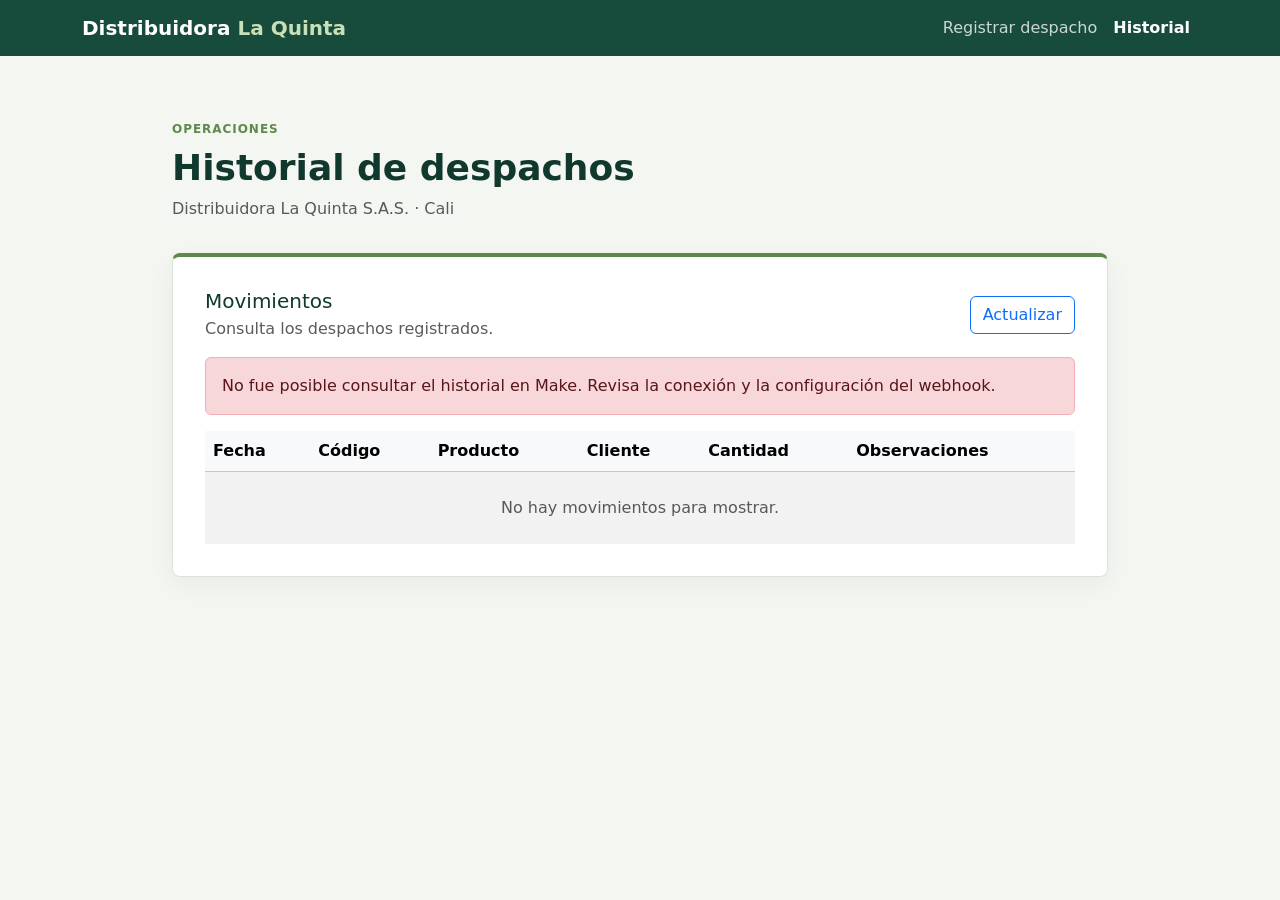
==== historial.html @ 194fc975 "Initial commit" ====
<!doctype html>
<html lang="es">
	<head>
		<meta charset="utf-8">
		<meta name="viewport" content="width=device-width, initial-scale=1">
		<meta name="theme-color" content="#174c3c">
		<title>Historial | Distribuidora La Quinta</title>
		<link href="https://cdn.jsdelivr.net/npm/bootstrap@5.3.3/dist/css/bootstrap.min.css" rel="stylesheet">
		<link href="css/styles.css" rel="stylesheet">
	</head>
	<body>
		<nav class="navbar navbar-expand-md navbar-dark site-navbar">
			<div class="container">
				<a class="navbar-brand" href="index.html">Distribuidora <span>La Quinta</span></a>
				<button class="navbar-toggler" type="button" data-bs-toggle="collapse" data-bs-target="#mainNavigation" aria-controls="mainNavigation" aria-expanded="false" aria-label="Abrir navegación">
					<span class="navbar-toggler-icon"></span>
				</button>
				<div class="collapse navbar-collapse" id="mainNavigation">
					<ul class="navbar-nav ms-auto">
						<li class="nav-item">
							<a class="nav-link" href="index.html">Registrar despacho</a>
						</li>
						<li class="nav-item">
							<a class="nav-link active" href="historial.html" aria-current="page">Historial</a>
						</li>
					</ul>
				</div>
			</div>
		</nav>

		<main class="container page-content">
			<header class="page-heading">
				<p class="eyebrow">Operaciones</p>
				<h1>Historial de despachos</h1>
				<p class="text-body-secondary mb-0">Distribuidora La Quinta S.A.S. <span aria-hidden="true">·</span> Cali</p>
			</header>

			<section class="content-panel" aria-labelledby="history-section-title">
				<div class="d-flex flex-wrap justify-content-between align-items-center gap-3 mb-3">
					<div>
						<h2 id="history-section-title" class="h5 mb-1">Movimientos</h2>
						<p class="text-body-secondary mb-0">Consulta los despachos registrados.</p>
					</div>
					<button class="btn btn-outline-primary" id="refreshHistory" type="button">Actualizar</button>
				</div>

				<div id="historyStatus" class="alert d-none mb-3" role="status" aria-live="polite"></div>

				<div class="table-responsive">
					<table class="table table-striped table-hover align-middle mb-0">
						<caption class="visually-hidden">Historial de movimientos de despacho</caption>
						<thead class="table-light">
							<tr>
								<th scope="col">Fecha</th>
								<th scope="col">Código</th>
								<th scope="col">Producto</th>
								<th scope="col">Cliente</th>
								<th scope="col">Cantidad</th>
								<th scope="col">Observaciones</th>
							</tr>
						</thead>
						<tbody id="historyRows"></tbody>
					</table>
				</div>
			</section>
		</main>

		<script src="https://cdn.jsdelivr.net/npm/bootstrap@5.3.3/dist/js/bootstrap.bundle.min.js"></script>
		<script src="js/config.js"></script>
		<script src="js/historial.js"></script>
	</body>
</html>
---- css/styles.css ----
:root {
	color-scheme: light;
	--quinta-green: #174c3c;
	--quinta-green-dark: #10382d;
	--quinta-leaf: #5d8a4b;
	--quinta-ink: #23352e;
	--quinta-paper: #f4f6f1;
}

body {
	min-height: 100vh;
	background: var(--quinta-paper);
	color: var(--quinta-ink);
}

.site-navbar {
	background: var(--quinta-green);
}

.navbar-brand {
	font-weight: 700;
}

.navbar-brand span {
	color: #c9dfb5;
}

.site-navbar .nav-link {
	color: rgb(255 255 255 / 78%);
}

.site-navbar .nav-link:hover,
.site-navbar .nav-link:focus,
.site-navbar .nav-link.active {
	color: #fff;
}

.site-navbar .nav-link.active {
	font-weight: 600;
}

.page-content {
	max-width: 960px;
	padding-top: clamp(2rem, 6vw, 4rem);
	padding-bottom: 3rem;
}

.page-heading {
	margin-bottom: 2rem;
}

.page-heading h1 {
	margin-bottom: 0.5rem;
	color: var(--quinta-green-dark);
	font-size: clamp(1.75rem, 4vw, 2.25rem);
	font-weight: 700;
}

.eyebrow {
	margin-bottom: 0.5rem;
	color: var(--quinta-leaf);
	font-size: 0.75rem;
	font-weight: 700;
	letter-spacing: 0.08em;
	text-transform: uppercase;
}

.content-panel {
	min-height: 180px;
	padding: clamp(1.25rem, 4vw, 2rem);
	border: 1px solid #dce4da;
	border-top: 4px solid var(--quinta-leaf);
	border-radius: 0.5rem;
	background: #fff;
	box-shadow: 0 0.5rem 1.5rem rgb(35 53 46 / 5%);
}

.content-panel h2 {
	color: var(--quinta-green-dark);
}
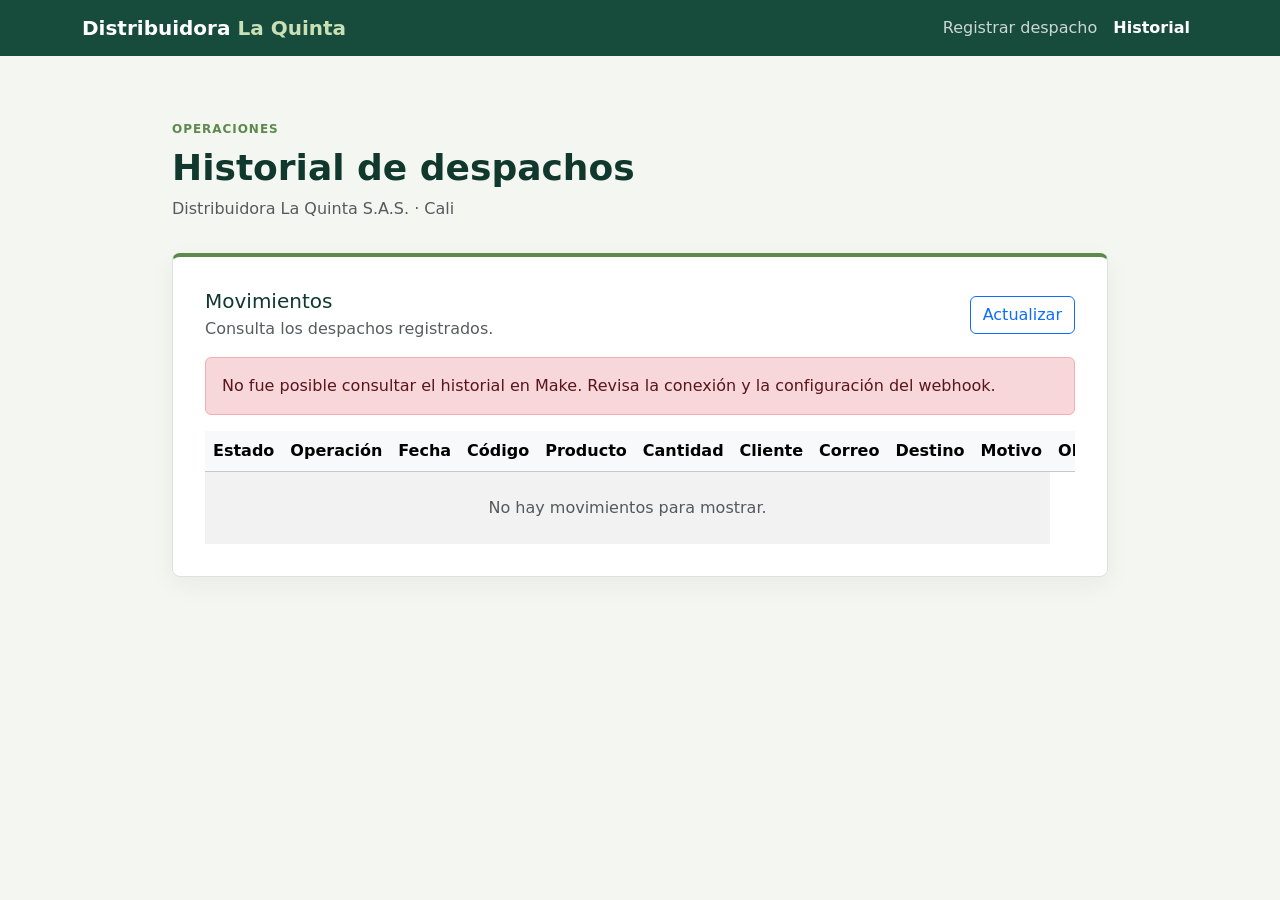
==== commit 342114a2: "Validations update" ====
--- a/historial.html
+++ b/historial.html
@@ -51,11 +51,16 @@
 						<caption class="visually-hidden">Historial de movimientos de despacho</caption>
 						<thead class="table-light">
 							<tr>
+								<th scope="col">Estado</th>
+								<th scope="col">Operación</th>
 								<th scope="col">Fecha</th>
 								<th scope="col">Código</th>
 								<th scope="col">Producto</th>
+								<th scope="col">Cantidad</th>
 								<th scope="col">Cliente</th>
-								<th scope="col">Cantidad</th>
+								<th scope="col">Correo</th>
+								<th scope="col">Destino</th>
+								<th scope="col">Motivo</th>
 								<th scope="col">Observaciones</th>
 							</tr>
 						</thead>
